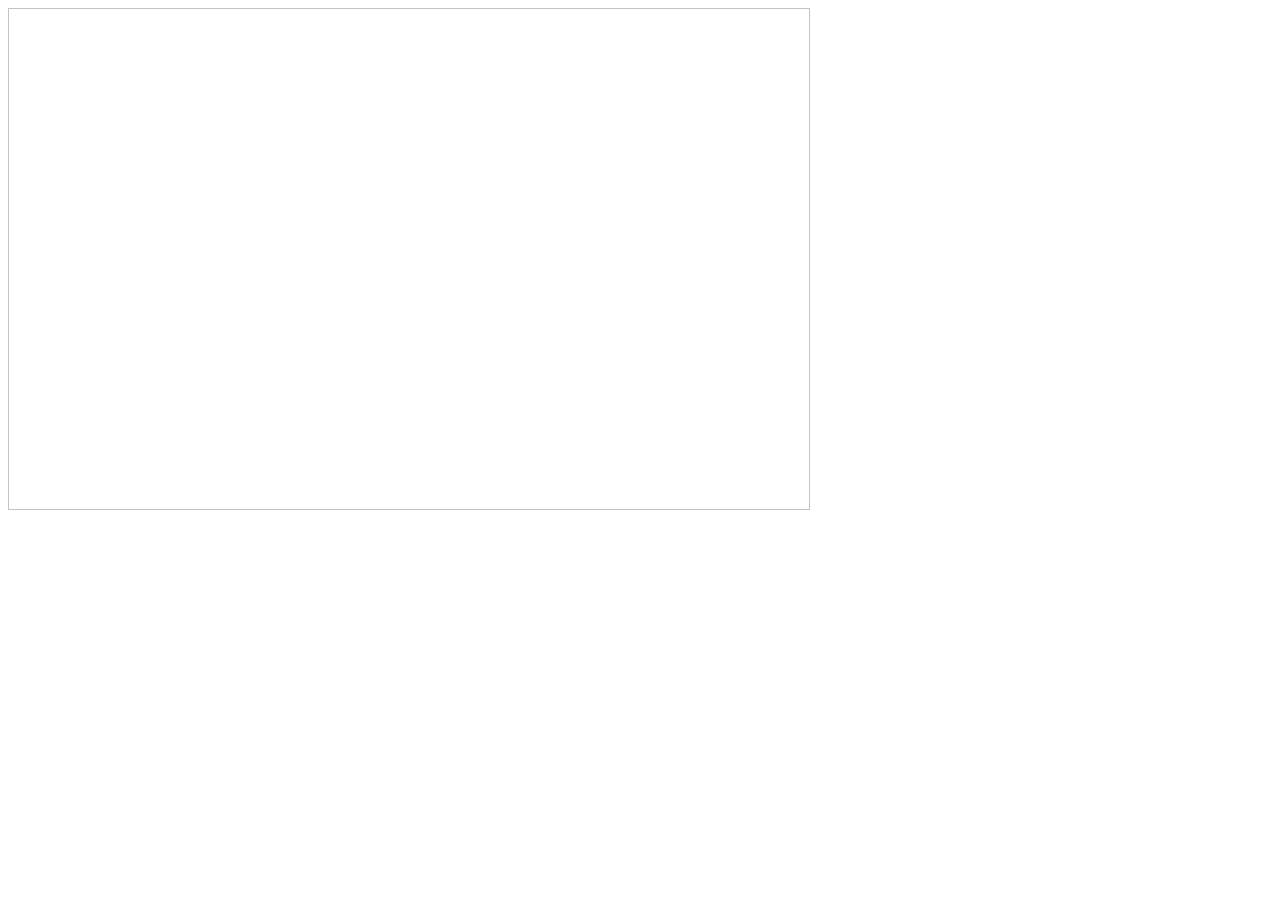
==== Index.html @ 684d6680 "initial commit" ====
<!DOCTYPE html>
<html>
<head>
	<title></title>
</head>
<body onload="start">
<canvas id="myCanvas" width="800px" height="500px" style="border: 1px solid #c3c3c3"></canvas>


<script type="text/javascript">
	 function start() { 
	var canvas = document.getElementById("myCanvas");
	var ctx = canvas.getContext("2D");
	ctx.fillStyle = "#FF0000";
	ctx.fillRect(25,10,150,75);
	}

</script>
</body>
</html>
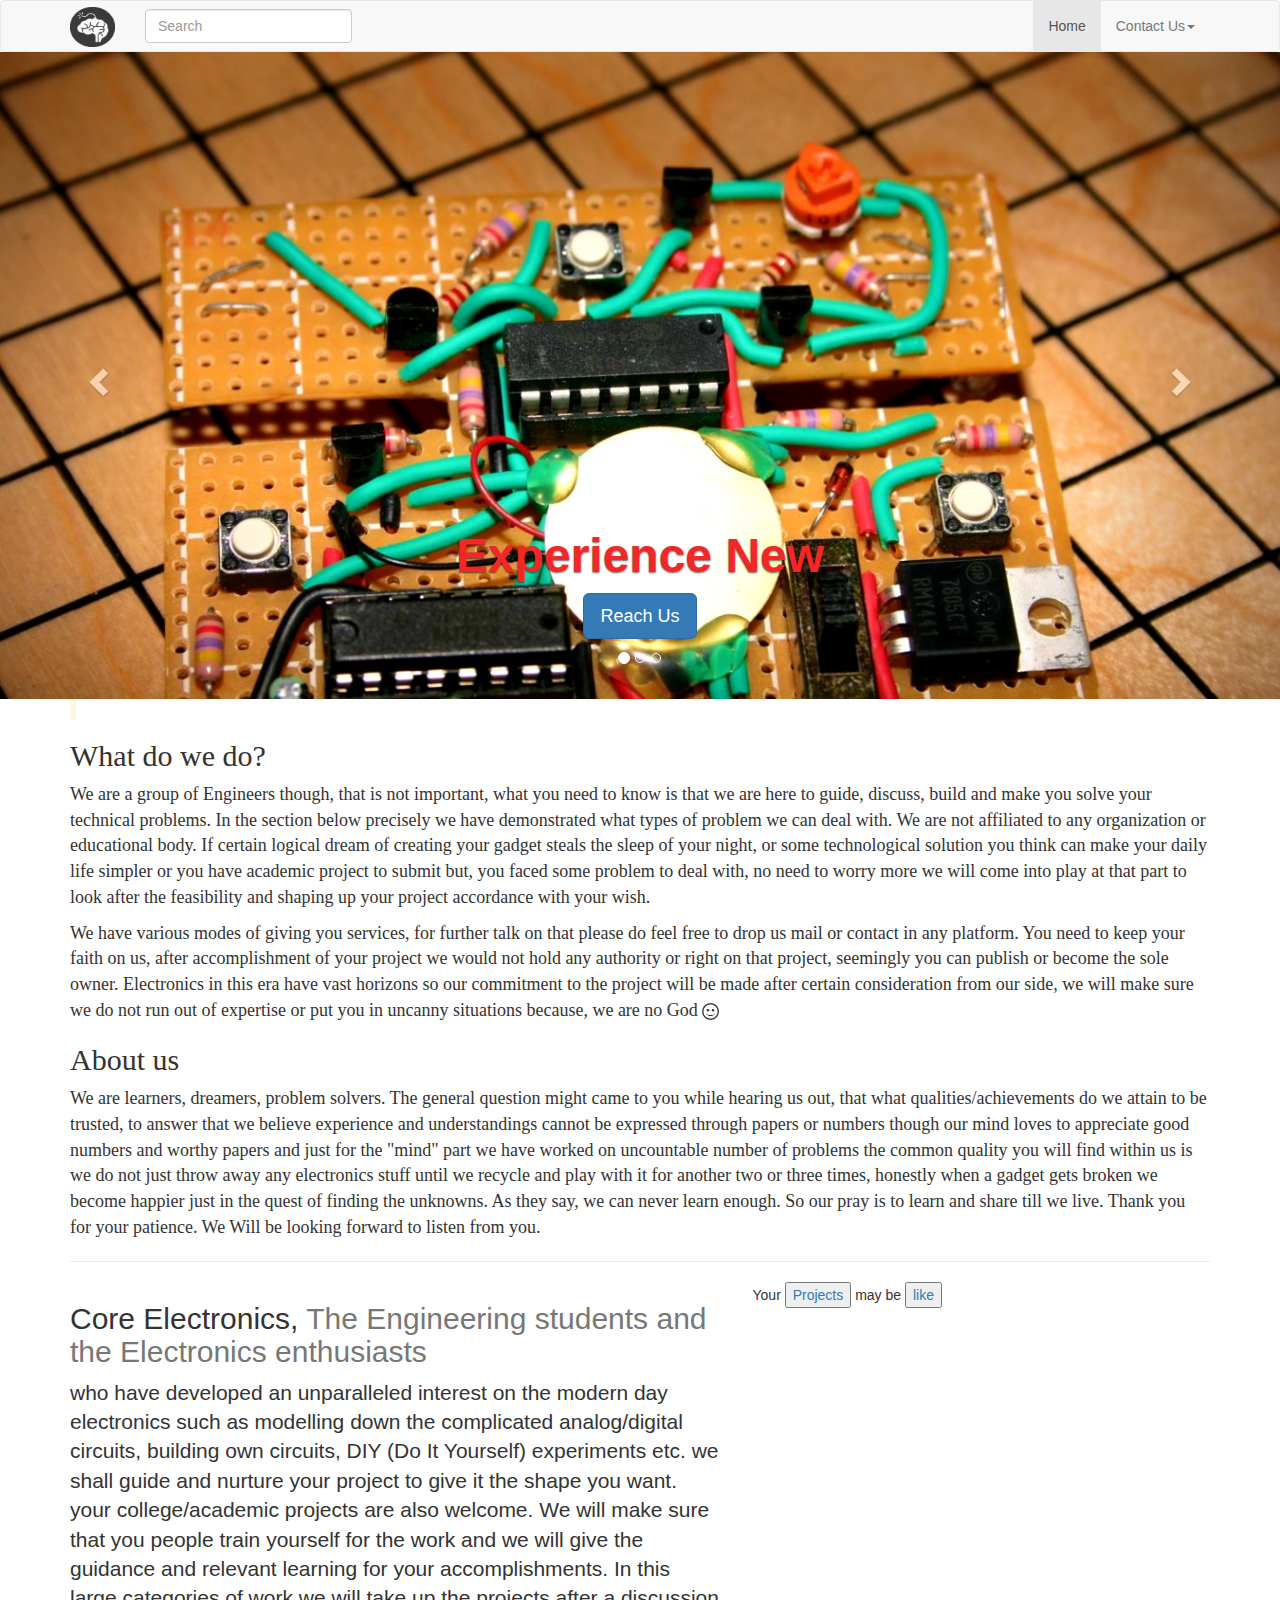
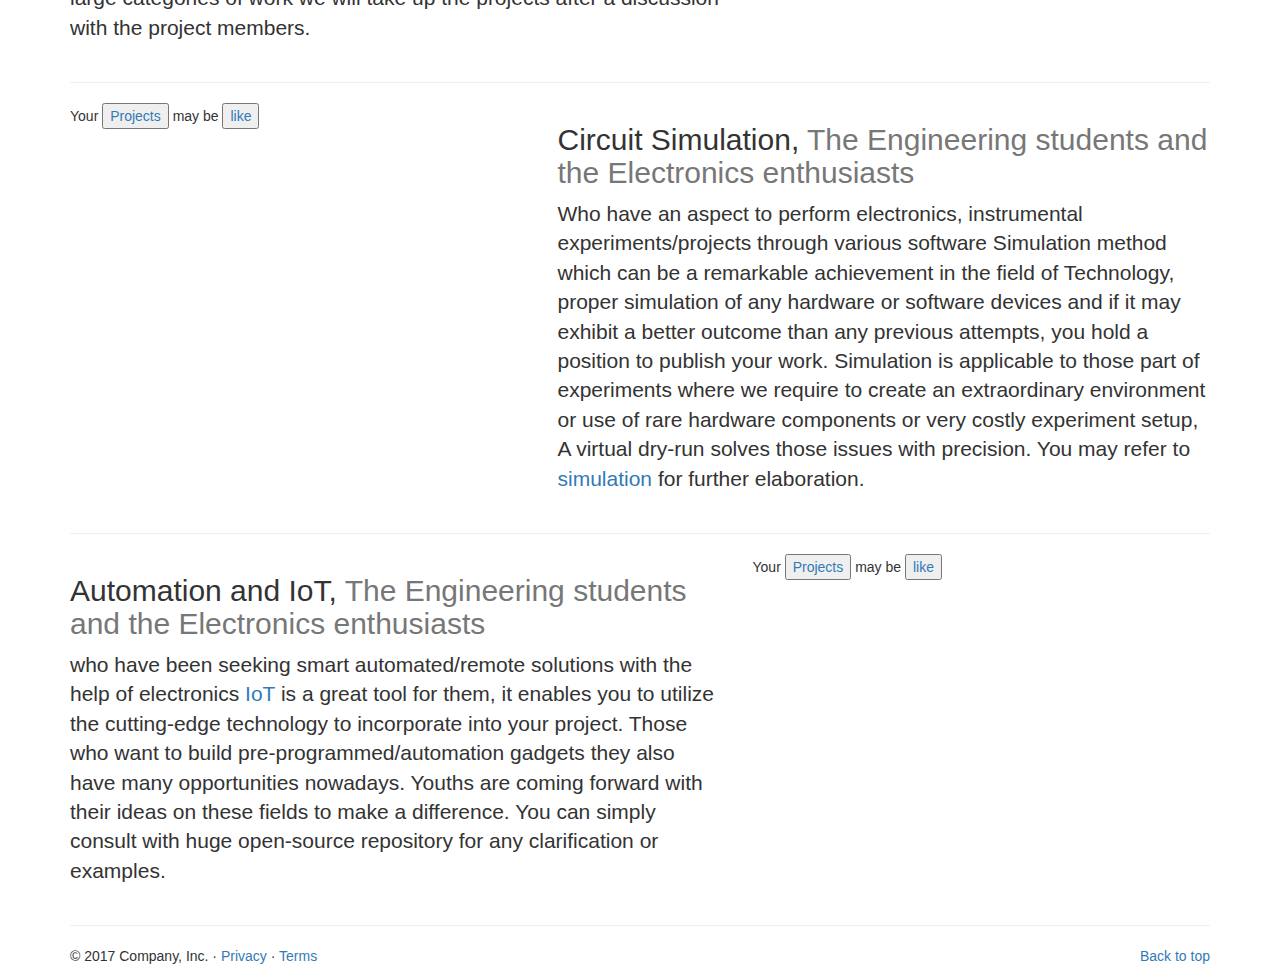
==== commit 7f676dae: "directory structure fixed" ====
--- a/Index.html
+++ b/Index.html
@@ -1,20 +1,230 @@
 <!DOCTYPE html>
-<html>
+<html lang="en">
+
 <head>
-	<title></title>
+    <meta charset="utf-8">
+    <meta http-equiv="X-UA-Compatible" content="IE=edge">
+    <meta name="viewport" content="width=device-width, initial-scale=1">
+    <!-- The above 3 meta tags *must* come first in the head; any other head content must come *after* these tags -->
+    <meta name="description" content="">
+    <meta name="author" content="">
+    <title>Carousel Template for Bootstrap</title>
+    <!-- Bootstrap core CSS -->
+    <link href="bootstrap/css/bootstrap.min.css" rel="stylesheet">
+    <link rel="stylesheet" type="text/css" href="css/index_unique_cs.css">
+    <!-- IE10 viewport hack for Surface/desktop Windows 8 bug -->
+    <!-- <link href="../../assets/css/ie10-viewport-bug-workaround.css" rel="stylesheet"> -->
+    <!-- Just for debugging purposes. Don't actually copy these 2 lines! -->
+    <!--[if lt IE 9]><script src="../../assets/js/ie8-responsive-file-warning.js"></script><![endif]-->
+    <!-- <script src="../../assets/js/ie-emulation-modes-warning.js">
+    </script> -->
+    <!-- Custom styles for this template -->
+    <!-- <link href="carousel.css" rel="stylesheet"> -->
 </head>
-<body onload="start">
-<canvas id="myCanvas" width="800px" height="500px" style="border: 1px solid #c3c3c3"></canvas>
+<!-- NAVBAR
+================================================== -->
 
+<body>
+    <nav class="navbar navbar-default">
+        <div class="container">
+            <!-- Brand and toggle get grouped for better mobile display -->
+            <div class="navbar-header">
+                <button type="button" class="navbar-toggle collapsed" data-toggle="collapse" data-target="#bs-example-navbar-collapse-1" aria-expanded="false">
+                    <span class="sr-only">Toggle navigation</span>
+                    <span class="icon-bar"></span>
+                    <span class="icon-bar"></span>
+                    <span class="icon-bar"></span>
+                </button>
+                <a class="navbar-brand" href="#"><img id="im" src="images/brain.png"></a>
+            </div>
+            <!-- Collect the nav links, forms, and other content for toggling -->
+            <div class="collapse navbar-collapse" id="bs-example-navbar-collapse-1">
+                <form class="navbar-form navbar-left" role="search">
+                    <div class="form-group">
+                        <input type="text" class="form-control" placeholder="Search">
+                    </div>
+                </form>
+                <ul class="nav navbar-nav navbar-right">
+                    <li class="active"><a href="#">Home</a></li>
+                    <li class="dropdown">
+                        <a href="#" class="dropdown-toggle" data-toggle="dropdown" role="button" aria-haspopup="true" aria-expanded="false">Contact Us<span class="caret"></span></a>
+                        <ul class="dropdown-menu">
+                            <li><a target="_blank" href="https://www.facebook.com/messages/t/user:1874324629507636">Message</a></li>
+                            <li><a target="_blank" href="https://www.facebook.com/pg/projects.syslabiot/about/">Call Us</a></li>
+                        </ul>
+                    </li>
+                </ul>
+            </div>
+            <!-- /.navbar-collapse -->
+        </div>
+        <!-- /.container-fluid -->
+    </nav>
+    <!-- <nav class="navbar navbar-default navbar-static-top">
+        <div class="navbar-header">
+            <a class="navbar-brand" href="#"><img id="im" src="images/brain.png"></a>
+        </div>
+        <form class="navbar-form navbar-left" role="search">
+            <div class="form-group">
+                <input type="text" class="form-control" placeholder="Search">
+            </div>
+        </form>
+        <div id="navbar" class="navbar-collapse collapse">
+            <ul class="nav navbar-nav">
+                <li class="active"><a href="#">Home</a></li>
+                <div class="dropdown">
+                    <button class="btn btn-default dropdown-toggle" type="button" id="dropdownMenu1" data-toggle="dropdown" aria-haspopup="true" aria-expanded="true">
+                        Contact Us <span class="caret"></span>
+                    </button>
+                    <ul class="dropdown-menu" aria-labelledby="dropdownMenu1">
+                        <li><a target="_blank" href="https://www.facebook.com/messages/t/user:1874324629507636">Message</a></li>
+                        <li><a target="_blank" href="https://www.facebook.com/pg/projects.syslabiot/about/">Call Us</a></li>
+                    </ul>
+                </div>
+            </ul>
+        </div>
+    </nav> -->
+    <!-- Carousel
+    ================================================== -->
+    <div id="myCarousel" class="carousel slide" data-ride="carousel">
+        <!-- Indicators -->
+        <ol class="carousel-indicators">
+            <li data-target="#myCarousel" data-slide-to="0" class="active"></li>
+            <li data-target="#myCarousel" data-slide-to="1"></li>
+            <li data-target="#myCarousel" data-slide-to="2"></li>
+        </ol>
+        <div class="carousel-inner" role="listbox">
+            <div class="item active">
+                <img class="first-slide" src="images/cir.jpg" alt="First slide">
+                <div class="container">
+                    <div class="carousel-caption">
+                        <h1>Experience New</h1>
+                        <p><a class="btn btn-lg btn-primary" target="_blank" href="http://www.facebook.com/projects.syslabiot/" role="button">Reach Us</a></p>
+                    </div>
+                </div>
+            </div>
+            <div class="item">
+                <img class="second-slide" src="images/1107417fb0e12039950bd76b69c140c6.jpg" alt="Second slide">
+                <div class="container">
+                    <div class="carousel-caption">
+                        <h1>Explore More</h1>
+                        <p><a onclick="" class="btn btn-lg btn-primary" href="#" role="button">Learn more</a></p>
+                    </div>
+                </div>
+            </div>
+            <div class="item">
+                <img class="third-slide" src="images/vibe19.jpg" alt="Third slide">
+                <div class="container">
+                    <div class="carousel-caption">
+                        <h1>We Contributed</h1>
+                        <p><a class="btn btn-lg btn-primary" href="http://icec26-icmc2016.org/downloads/9-P2-150.pdf" role="button"> Visit </a></p>
+                    </div>
+                </div>
+            </div>
+        </div>
+        <a class="left carousel-control" href="#myCarousel" role="button" data-slide="prev">
+            <span class="glyphicon glyphicon-chevron-left" aria-hidden="true"> </span>
+            <span class="sr-only">Previous</span>
+        </a>
+        <a class="right carousel-control" href="#myCarousel" role="button" data-slide="next">
+            <span class="glyphicon glyphicon-chevron-right" aria-hidden="true"> </span>
+            <span class="sr-only">Next</span>
+        </a>
+    </div>
+    <!-- /.carousel -->
+    <!-- Marketing messaging and featurettes
+    ================================================== -->
+    <!-- Wrap the rest of the page in another container to center all the content. -->
+    <div class="container marketing">
+        <div class="txt">
+            <p>
+                <mark>
+                    <h2 class="ques">What do we do? </h2> </mark>
+                <p class="ans">We are a group of Engineers though, that is not important, what you need to know is that we are here to guide, discuss, build and make you solve your technical problems. In the section below precisely we have demonstrated what types of problem we can deal with. We are not affiliated to any organization or educational body. If certain logical dream of creating your gadget steals the sleep of your night, or some technological solution you think can make your daily life simpler or you have academic project to submit but, you faced some problem to deal with, no need to worry more we will come into play at that part to look after the feasibility and shaping up your project accordance with your wish. </p>
+                <p class="ans">We have various modes of giving you services, for further talk on that please do feel free to drop us mail or contact in any platform. You need to keep your faith on us, after accomplishment of your project we would not hold any authority or right on that project, seemingly you can publish or become the sole owner. Electronics in this era have vast horizons so our commitment to the project will be made after certain consideration from our side, we will make sure we do not run out of expertise or put you in uncanny situations because, we are no God <img class="emo" src="images/Emoticons.ico"> </p>
+                <p>
+                    <h2 class="ques">About us </h2></p>
+                <p class="ans">We are learners, dreamers, problem solvers. The general question might came to you while hearing us out, that what qualities/achievements do we attain to be trusted, to answer that we believe experience and understandings cannot be expressed through papers or numbers though our mind loves to appreciate good numbers and worthy papers and just for the "mind" part we have worked on uncountable number of problems the common quality you will find within us is we do not just throw away any electronics stuff until we recycle and play with it for another two or three times, honestly when a gadget gets broken we become happier just in the quest of finding the unknowns. As they say, we can never learn enough. So our pray is to learn and share till we live. Thank you for your patience. We Will be looking forward to listen from you. </p>
+        </div>
+        <!-- Three columns of text below the carousel -->
+        <!-- START THE FEATURETTES -->
+        <hr data-spy="scroll" class="featurette-divider">
+        <div class="row featurette">
+            <div class="col-md-7">
+                <h2 class="featurette-heading"> Core Electronics, <span class="text-muted">The Engineering students and the Electronics enthusiasts</span></h2>
+                <p class="lead">who have developed an unparalleled interest on the modern day electronics such as modelling down the complicated analog/digital circuits, building own circuits, DIY (Do It Yourself) experiments etc. we shall guide and nurture your project to give it the shape you want. your college/academic projects are also welcome. We will make sure that you people train yourself for the work and we will give the guidance and relevant learning for your accomplishments. In this large categories of work we will take up the projects after a discussion with the project members. </p>
+            </div>
+            <div class="col-md-5">
+                <p>Your
+                    <a data-img="Physicist1-ID" id="Physicist1" href="#">
+                        <button class="button butoon-lg"> Projects </button>
+                    </a>
+                    may be
+                    <a data-img="Physicist2-ID" id="Physicist2" href="#">
+                        <button class="button butoon-md"> like </button>
+                    </a>
+                </p>
+                <img class="hide" style="height: 325px; width: 350px;" id="Physicist1-ID" class="featurette-image img-responsive center-block" src="images/f.jpg" data-src="holder.js/500x500/auto" alt="Generic placeholder image">
+                <img class="hide" style="height: 325px; width: 350px;" id="Physicist2-ID" class="featurette-image img-responsive center-block" src="images/mobile.jpg" data-src="holder.js/500x500/auto" alt="Generic placeholder image">
+            </div>
+        </div>
+        <hr class="featurette-divider">
+        <div class="row featurette">
+            <div class="col-md-7 col-md-push-5">
+                <h2 class="featurette-heading">Circuit Simulation,<span class="text-muted"> The Engineering students and the Electronics enthusiasts</span></h2>
+                <p class="lead">Who have an aspect to perform electronics, instrumental experiments/projects through various software Simulation method which can be a remarkable achievement in the field of Technology, proper simulation of any hardware or software devices and if it may exhibit a better outcome than any previous attempts, you hold a position to publish your work. Simulation is applicable to those part of experiments where we require to create an extraordinary environment or use of rare hardware components or very costly experiment setup, A virtual dry-run solves those issues with precision. You may refer to <a href="https://en.wikipedia.org/wiki/Electronic_circuit_simulation" target="_blank"> simulation</a> for further elaboration. </p>
+            </div>
+            <div class="col-md-5 col-md-pull-7">
+                <p> Your
+                    <a data-img="Vehicle1-ID" id="Vehicle1" href="#">
+                        <button src="button button-lg"> Projects</button>
+                    </a>
+                    may be
+                    <a data-img="Vehicle2-ID" id="Vehicle2" href="#">
+                        <button class="button butoon-md">like</button>
+                    </a>
+                </p>
+                <img class="hide" style="height: 325px; width: 350px;" id="Vehicle1-ID" class="featurette-image img-responsive center-block" src="images/AM.png" data-src="holder.js/500x500/auto" alt="Generic placeholder image">
+                <img class="hide" style="height: 325px; width: 350px;" id="Vehicle2-ID" class="featurette-image img-responsive center-block" src="images/processing_2.png" data-src="holder.js/500x500/auto" alt="Generic placeholder image">
+            </div>
+        </div>
+        <hr class="featurette-divider">
+        <div class="row featurette">
+            <div class="col-md-7">
+                <h2 class="featurette-heading">Automation and IoT, <span class="text-muted"> The Engineering students and the Electronics enthusiasts</span></h2>
+                <p class="lead">who have been seeking smart automated/remote solutions with the help of electronics <a target="_blank" href="https://en.wikipedia.org/wiki/Internet_of_things">IoT</a> is a great tool for them, it enables you to utilize the cutting-edge technology to incorporate into your project. Those who want to build pre-programmed/automation gadgets they also have many opportunities nowadays. Youths are coming forward with their ideas on these fields to make a difference. You can simply consult with huge open-source repository for any clarification or examples. </p>
+            </div>
+            <div class="col-md-5">
+                <p> Your
+                    <a data-img="Astronaut1-ID" id="Astronaut1" href="#">
+                        <button class="button butoon-lg">Projects</button>
+                    </a>
+                    may be
+                    <a data-img="Astronaut2-ID" id="Astronaut2" href="#">
+                        <button class="button butoon-md">like </button>
+                    </a>
+                </p>
+                <img class="hide" style="height: 325px; width: 350px;" id="Astronaut1-ID" class="featurette-image img-responsive center-block" src="images/i.png" data-src="holder.js/500x500/auto" alt="Generic placeholder image">
+                <img class="hide" style="height: 325px; width: 350px;" id="Astronaut2-ID" class="featurette-image img-responsive center-block" src="images/io.jpg" data-src="holder.js/500x500/auto" alt="Generic placeholder image">
+            </div>
+        </div>
+        <hr class="featurette-divider">
+        <!-- /END THE FEATURETTES -->
+        <!-- FOOTER -->
+        <footer>
+            <p class="pull-right"><a href="#">Back to top</a></p>
+            <p>&copy; 2017 Company, Inc. &middot; <a href="#">Privacy</a> &middot; <a href="#">Terms</a></p>
+        </footer>
+    </div>
+    <!-- /.container -->
+    <!-- Bootstrap core JavaScript
+    ================================================== -->
+    <!-- Placed at the end of the document so the pages load faster -->
+    <script src="https://ajax.googleapis.com/ajax/libs/jquery/1.12.4/jquery.min.js"></script>
+    <script src="bootstrap/js/bootstrap.min.js"></script>
+    <!-- <script src="../../assets/js/vendor/holder.min.js"></script> -->
+    <script src="js/index_unique.js" type="text/javascript"></script>
+    <!-- IE10 viewport hack for Surface/desktop Windows 8 bug -->
+    <!-- <script src="../../assets/js/ie10-viewport-bug-workaround.js"></script> -->
+</body>
 
-<script type="text/javascript">
-	 function start() { 
-	var canvas = document.getElementById("myCanvas");
-	var ctx = canvas.getContext("2D");
-	ctx.fillStyle = "#FF0000";
-	ctx.fillRect(25,10,150,75);
-	}
-
-</script>
-</body>
-</html>+</html>
--- a/css/index_unique_cs.css
+++ b/css/index_unique_cs.css
@@ -0,0 +1,61 @@
+img#im {
+	height: 40px;
+	width: 45px;
+	margin-top: -9px;
+}
+.navbar-wrapper {
+	position: absolute;
+	margin-left: 160px;
+	margin-top: 15px;
+	border-radius: 5px;
+}
+#container{
+	border-radius: 5px;	
+}
+.item{
+	height: 647px;
+}
+/*form.navbar-form.navbar-left {
+	margin-left: 270px;
+}*/
+ul.nav.navbar-nav{
+	font-color: #000000;
+}
+div.dropdown {
+	display: inline;
+	padding-left: 10px;
+	padding-bottom: 4px;
+}
+nav.navbar.navbar-default.navbar-static-top {
+	width: 960px;
+	text-align: center;
+	border-radius: 8px;
+	background-color: #D8D9-202; 
+}
+div.carousel-inner {
+	margin-top: -20px;
+}
+.hide{
+	display: none;
+	}
+
+img.select{
+	display: block;
+}	
+h1 {
+	font-size: 48px;
+	font-weight: bold;
+	color: #f42727;
+}
+img.emo{
+	display: inline;
+	height: 17px;
+	width: 17px;
+}
+h2.ques{
+	 font-family: 'Cutive';
+}
+p.ans{
+	 font-family: 'Elsie';
+	 font-size: 18px;
+}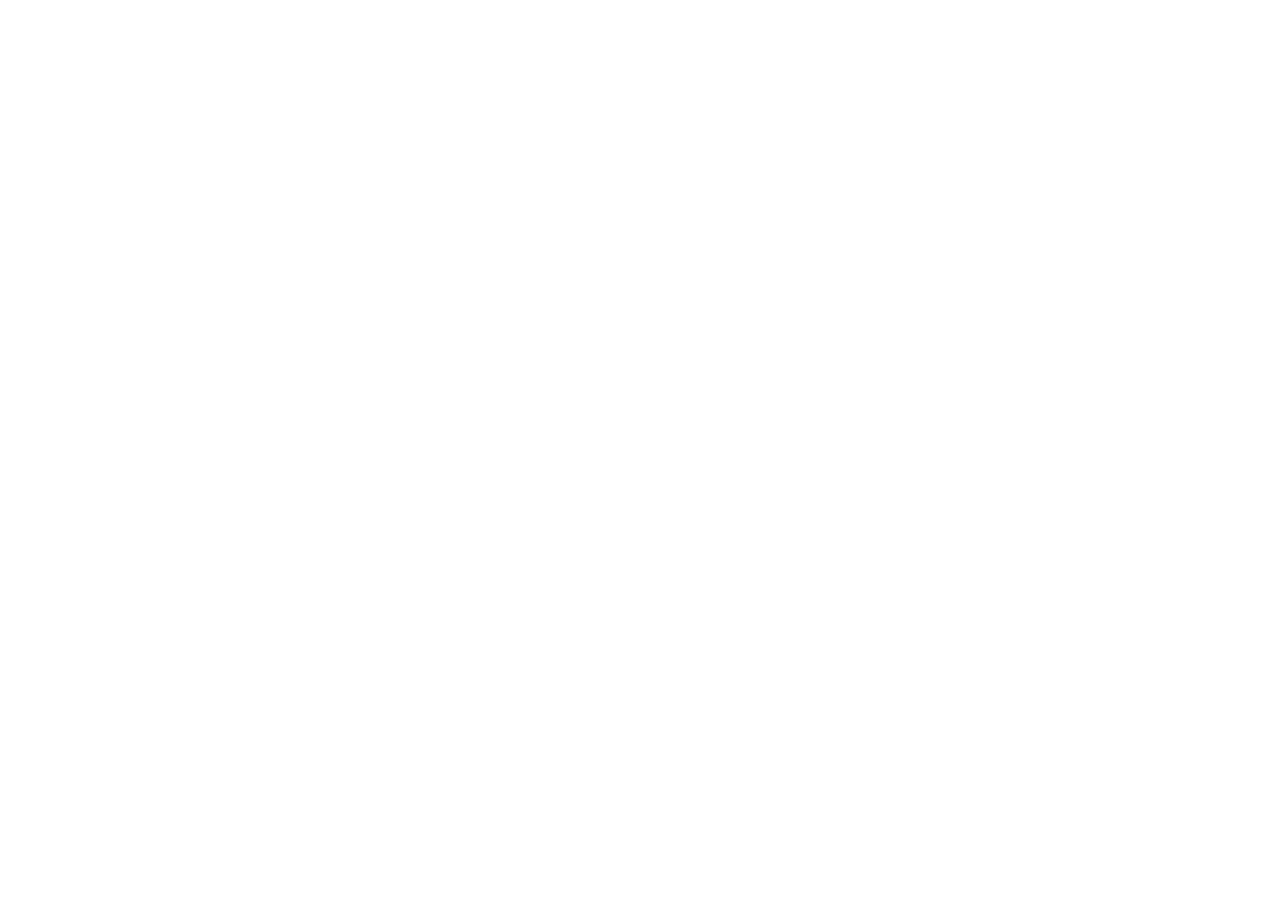
==== commit da4d2d68: "Update Index.html" ====
--- a/Index.html
+++ b/Index.html
@@ -8,7 +8,7 @@
     <!-- The above 3 meta tags *must* come first in the head; any other head content must come *after* these tags -->
     <meta name="description" content="">
     <meta name="author" content="">
-    <title>Carousel Template for Bootstrap</title>
+    <title>Your Projects Our worry | SYSLABIOT</title>
     <!-- Bootstrap core CSS -->
     <link href="bootstrap/css/bootstrap.min.css" rel="stylesheet">
     <link rel="stylesheet" type="text/css" href="css/index_unique_cs.css">
